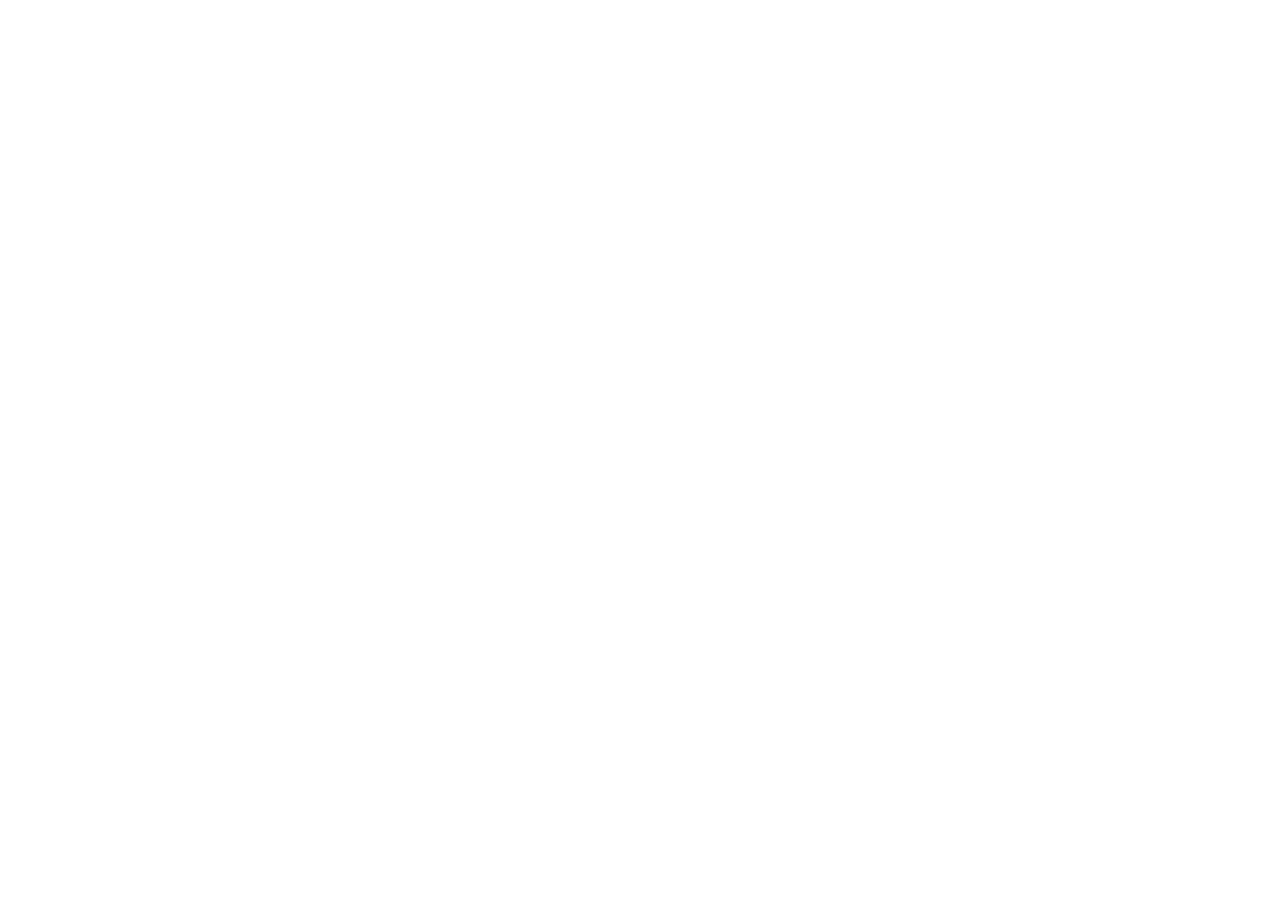
==== 02 CSS + JS Clock/index.html @ 3bd7a5f7 "Start day 2" ====
<!DOCTYPE html>
<!DOCTYPE html>
<html lang="en">
<head>
  <meta charset="UTF-8">
  <title>Document</title>
</head>
<body>

  <div class="clock">
    <div class="clock-face">
      <div class="hand hour-hand"></div>
      <div class="hand min-hand"></div>
      <div class="hand second-hand"></div>
    </div>
  </div>
  
</body>
</html>
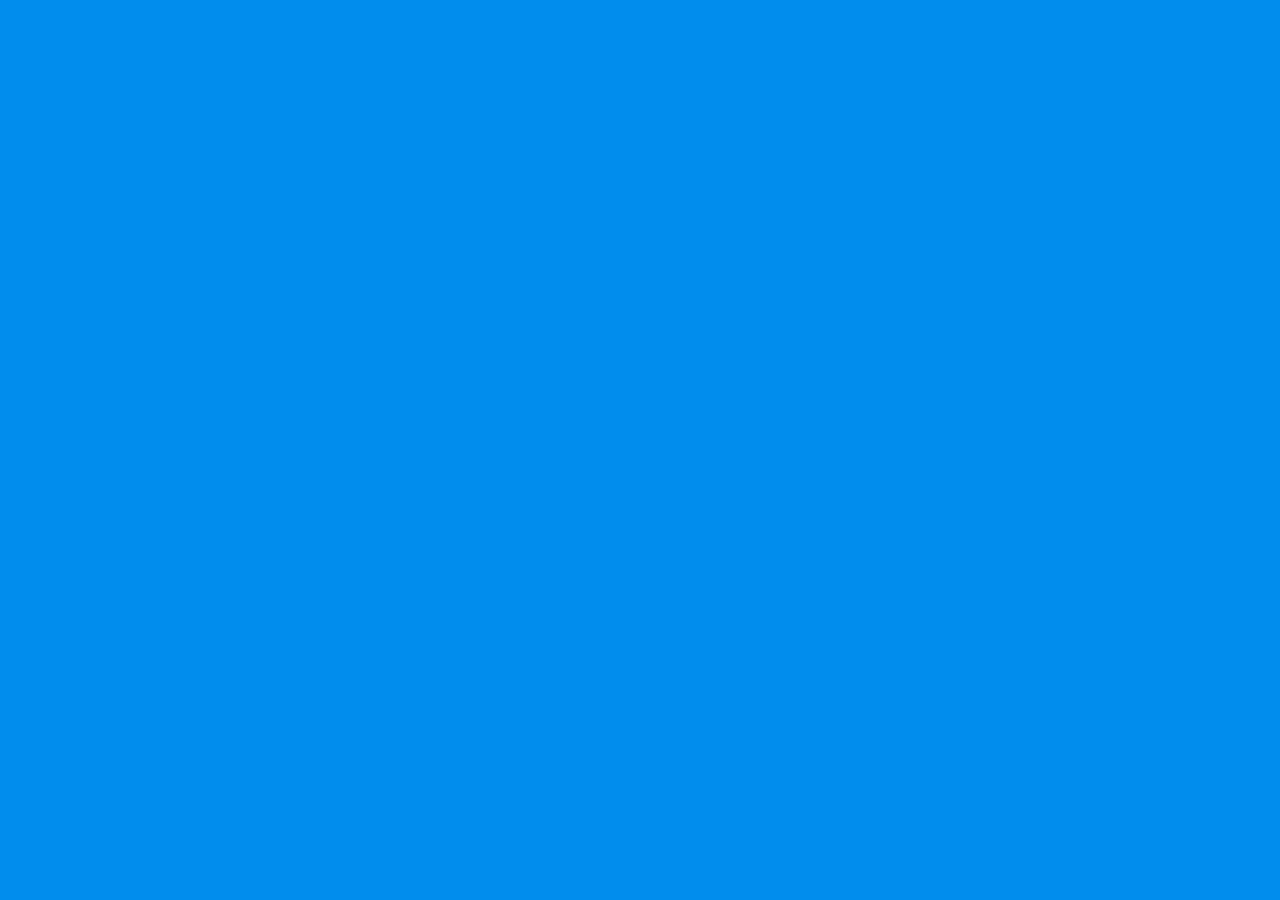
==== commit 4e5eaf3f: "start on styling clock" ====
--- a/02 CSS + JS Clock/index.html
+++ b/02 CSS + JS Clock/index.html
@@ -6,7 +6,7 @@
   <title>Document</title>
 </head>
 <body>
-
+  <!-- base of our clock -->
   <div class="clock">
     <div class="clock-face">
       <div class="hand hour-hand"></div>
@@ -14,6 +14,24 @@
       <div class="hand second-hand"></div>
     </div>
   </div>
+
+  <style>
+    /* style of our clock will go here */
+    html {
+      background: #018DED;
+      background-image: url(http://unsplash.it/1500/1000?image=881&blur=50);
+      background-size:cover;
+      font-family: 'helvetica neue';
+      text-align: center;
+      font-size: 10px
+    }
+
+  </style>
+
+  <script>
+    // this is where the JS will go to make the clock interactive
+
+  </script>
   
 </body>
 </html>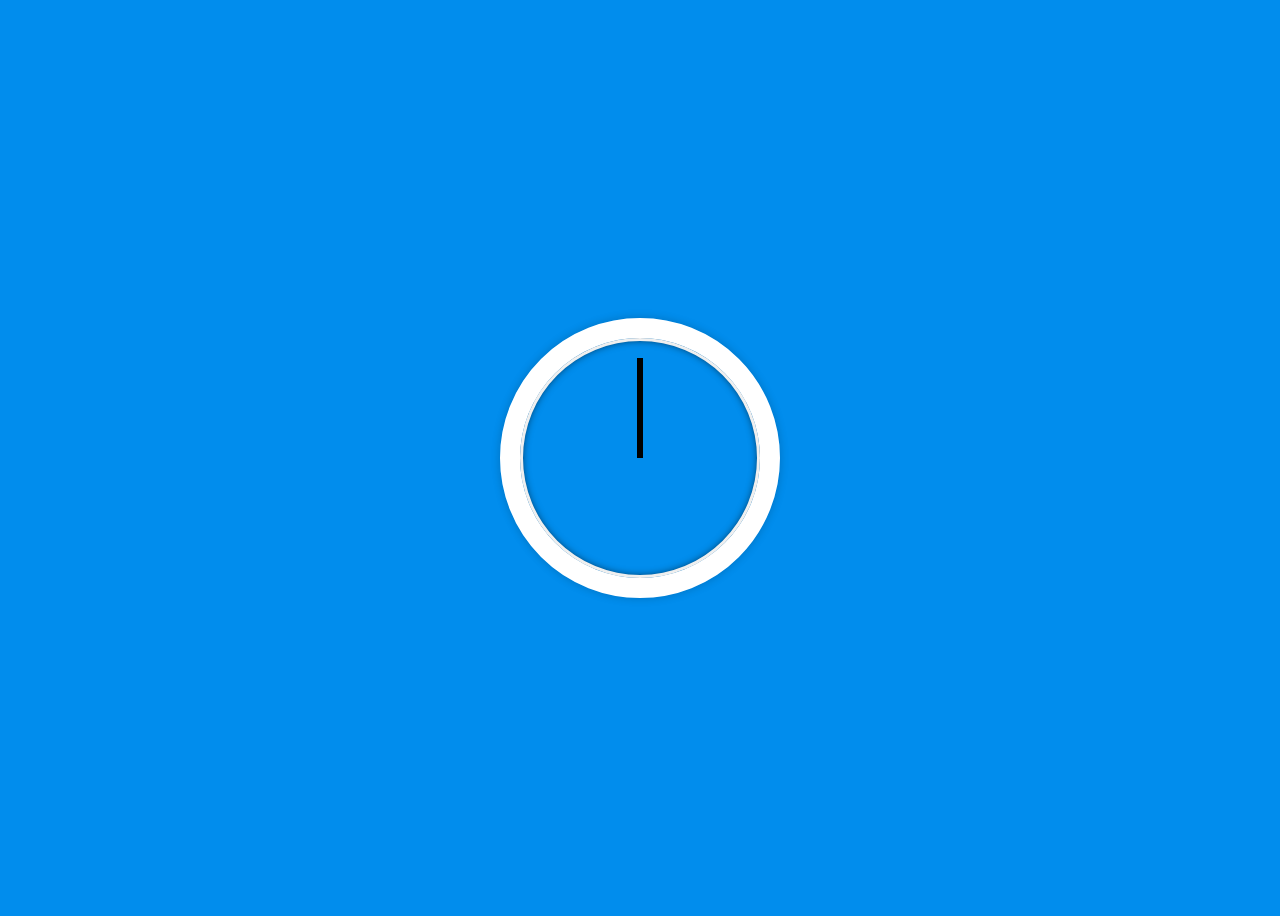
==== commit 139b4e27: "Finsh styling for clock" ====
--- a/02 CSS + JS Clock/index.html
+++ b/02 CSS + JS Clock/index.html
@@ -19,18 +19,60 @@
     /* style of our clock will go here */
     html {
       background: #018DED;
-      background-image: url(http://unsplash.it/1500/1000?image=881&blur=50);
+      background-image: url(http://unsplash.it/1500/1000?image=881&blur);
       background-size:cover;
       font-family: 'helvetica neue';
       text-align: center;
       font-size: 10px
     }
 
+    body {
+      font-size: 2rem;
+      display: flex;
+      flex: 1;
+      min-height: 100vh;
+      align-items: center;
+    }
+
+    .clock {
+      width: 20rem;
+      height: 20rem;
+      border: 20px solid white;
+      border-radius: 50%;
+      margin: 50px auto;
+      position: relative;
+      padding: 2rem;
+      box-shadow: 0 0 0px rgba(0, 0, 0, 0.1),
+      inset 0 0 0 3px #EFEFEF,
+      inset 0 0 10px black,
+      0 0 10px rgba(0, 0, 0, 0.2);
+    }
+
+    .clock-face {
+      position: relative;
+      width: 100%;
+      height: 100%;
+      transform: translateY(-3px);
+    }
+
+    .hand {
+      width: 50%;
+      height: 6px;
+      background: black;
+      position: absolute;
+      top: 50%;
+      transform-origin: 100%;
+      transform: rotate(90deg); 
+      transition: all 0.05s;
+      transition-timing-function: ease-in-out;
+
+    }
+
   </style>
 
   <script>
     // this is where the JS will go to make the clock interactive
-
+    
   </script>
   
 </body>
